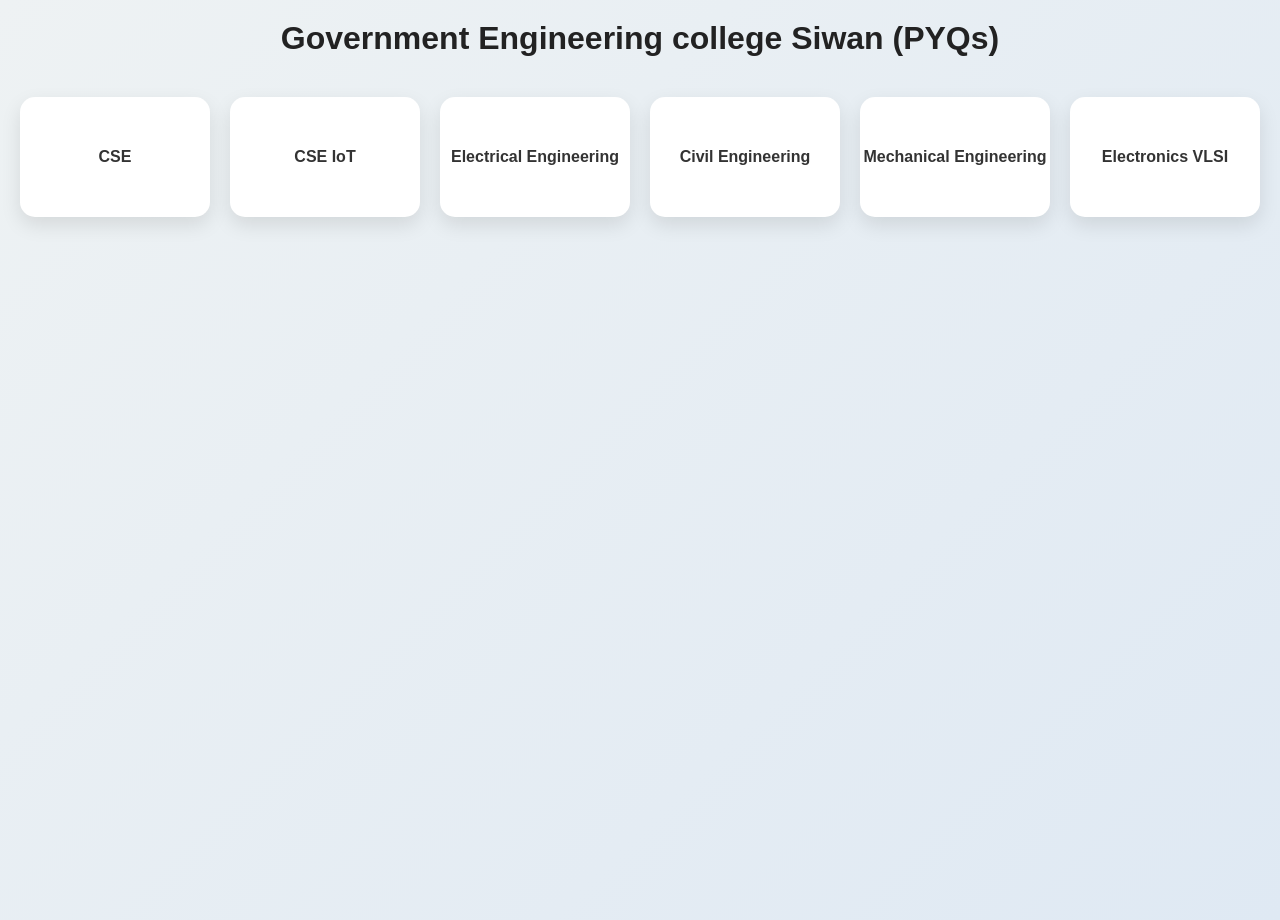
==== index.html @ 0ffdefd5 "first upload" ====
<!DOCTYPE html>
<html lang="en">
<head>
  <meta charset="UTF-8">
  <title>BEU PYQs</title>
  <link rel="stylesheet" href="style.css">
</head>
<body>

  <h1>Government Engineering college Siwan (PYQs)</h1>

  <div class="container">
   <a href="branch.html?branch=cse" class="card"><span>CSE</span></a>
   <a href="branch.html?branch=cse-iot" class="card"><span>CSE IoT</span></a>
   <a href="branch.html?branch=ee" class="card"><span>Electrical Engineering</span></a>
   <a href="branch.html?branch=ce" class="card"><span>Civil Engineering</span></a>
   <a href="branch.html?branch=me" class="card"><span>Mechanical Engineering</span></a>
   <a href="branch.html?branch=vlsi" class="card"><span>Electronics VLSI</span></a>
  </div>

</body>
</html>
---- style.css ----
/* Reset */
* {
  margin: 0;
  padding: 0;
  box-sizing: border-box;
  font-family: "Poppins", Arial, sans-serif;
}

/* Body */
body {
  background: linear-gradient(135deg, #eef2f3, #dfe9f3);
  color: #333;
  min-height: 100vh;
}

/* Header */
h1, h2 {
  text-align: center;
  margin: 20px 0;
  color: #222;
}

/* Container */
.container {
  display: grid;
  grid-template-columns: repeat(auto-fit, minmax(180px, 1fr));
  gap: 20px;
  padding: 20px;
}

/* Card Design */
.card {
  display: flex;
  align-items: center;
  justify-content: center;
  height: 120px;
  text-decoration: none;
  color: #333;
  background: #ffffff;
  border-radius: 15px;
  font-weight: 600;
  font-size: 16px;
  box-shadow: 0 8px 20px rgba(0,0,0,0.1);
  transition: none;
  position: relative;
  overflow: hidden;
}

/* Gradient Hover Effect */
.card::before {
  content: "";
  position: absolute;
  width: 100%;
  height: 100%;
  background: linear-gradient(135deg, #007BFF, #00c6ff);
  top: 0;
  left: -100%;
  transition: 0.4s;
  z-index: 0;
}

.card:hover::before {
  left: 0;
}

 .card:hover {
  background: linear-gradient(135deg, #007BFF, #00c6ff);
  color: white;
  transform: translateY(-8px) scale(1.03);
}

/* Text stays above gradient */
.card span {
  position: relative;
  z-index: 1;
}

/* Paper list */
ul {
  max-width: 600px;
  margin: 20px auto;
  padding: 0;
}

/* Paper item */
li {
  list-style: none;
  margin: 10px 0;
}

/* Download links */
li a {
  display: block;
  padding: 12px;
  background: #ffffff;
  border-radius: 8px;
  text-decoration: none;
  color: #007BFF;
  font-weight: 500;
  box-shadow: 0 5px 10px rgba(0,0,0,0.08);
  transition: 0.3s;
}

li a:hover {
  background: #007BFF;
  color: white;
  transform: scale(1.02);
}

/* Button style (optional future use) */
button {
  padding: 10px 20px;
  border: none;
  background: linear-gradient(135deg, #007BFF, #00c6ff);
  color: white;
  border-radius: 8px;
  cursor: pointer;
  transition: 0.3s;
}

button:hover {
  transform: scale(1.05);
}

/* Mobile Responsive */
@media (max-width: 600px) {
  .card {
    height: 100px;
    font-size: 14px;
  }
}
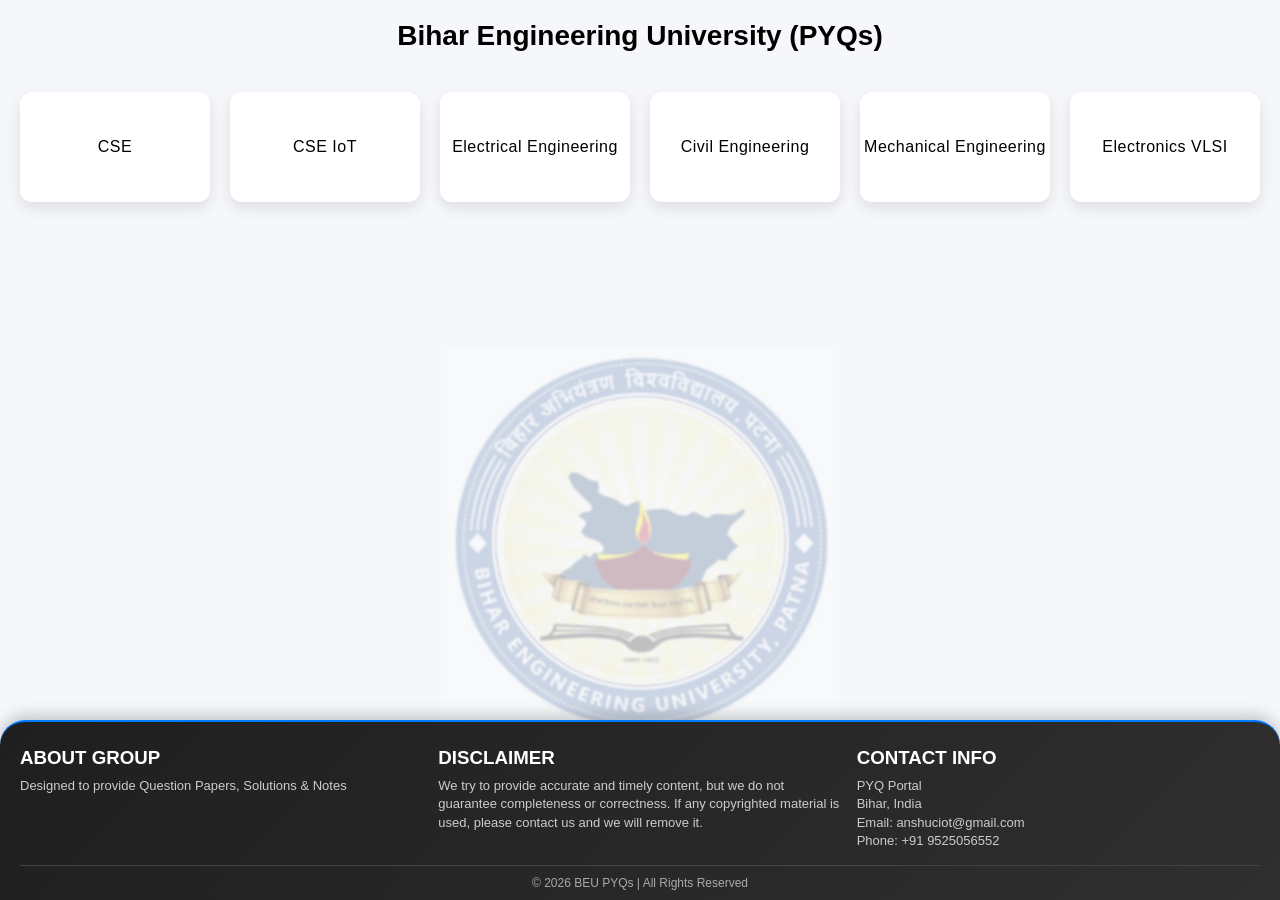
==== commit a952bfc6: "night fight chance" ====
--- a/index.html
+++ b/index.html
@@ -7,16 +7,53 @@
 </head>
 <body>
 
-  <h1>Government Engineering college Siwan (PYQs)</h1>
+  <h1>Bihar Engineering University (PYQs)</h1>
 
   <div class="container">
-   <a href="branch.html?branch=cse" class="card"><span>CSE</span></a>
-   <a href="branch.html?branch=cse-iot" class="card"><span>CSE IoT</span></a>
-   <a href="branch.html?branch=ee" class="card"><span>Electrical Engineering</span></a>
-   <a href="branch.html?branch=ce" class="card"><span>Civil Engineering</span></a>
-   <a href="branch.html?branch=me" class="card"><span>Mechanical Engineering</span></a>
-   <a href="branch.html?branch=vlsi" class="card"><span>Electronics VLSI</span></a>
+    <a href="branch.html?branch=cse" class="card"><span>CSE</span></a>
+    <a href="branch.html?branch=cse-iot" class="card"><span>CSE IoT</span></a>
+    <a href="branch.html?branch=ee" class="card"><span>Electrical Engineering</span></a>
+    <a href="branch.html?branch=ce" class="card"><span>Civil Engineering</span></a>
+    <a href="branch.html?branch=me" class="card"><span>Mechanical Engineering</span></a>
+    <a href="branch.html?branch=vlsi" class="card"><span>Electronics VLSI</span></a>
   </div>
+
+  <footer class="footer">
+
+    <div class="footer-container">
+
+      <!-- About -->
+      <div class="footer-box">
+        <h3>ABOUT GROUP</h3>
+        <p>Designed to provide Question Papers, Solutions & Notes</p>
+      </div> <!-- ✅ FIXED -->
+
+      <!-- Disclaimer -->
+      <div class="footer-box">
+        <h3>DISCLAIMER</h3>
+        <p>
+          We try to provide accurate and timely content, but we do not guarantee
+          completeness or correctness. If any copyrighted material is used,
+          please contact us and we will remove it.
+        </p>
+      </div>
+
+      <!-- Contact -->
+      <div class="footer-box">
+        <h3>CONTACT INFO</h3>
+        <p>PYQ Portal</p>
+        <p>Bihar, India</p>
+        <p>Email: anshuciot@gmail.com</p>
+        <p>Phone: +91 9525056552</p>
+      </div>
+
+    </div>
+
+    <p class="footer-bottom">
+      © 2026 BEU PYQs | All Rights Reserved
+    </p>
+
+  </footer>
 
 </body>
 </html>
--- a/style.css
+++ b/style.css
@@ -1,131 +1,215 @@
-/* Reset */
+/* ===============================
+   BASIC RESET
+   Sab browsers ka default margin/padding remove karte hain
+================================ */
 * {
   margin: 0;
   padding: 0;
-  box-sizing: border-box;
-  font-family: "Poppins", Arial, sans-serif;
-}
-
-/* Body */
+  box-sizing: border-box; /* width + padding properly handle hota hai */
+  font-family: Arial, sans-serif; /* simple readable font */
+}
+
+/* ===============================
+   FULL PAGE HEIGHT
+   Page ko full screen height dene ke liye
+================================ */
+html, body {
+  height: 100%;
+}
+
+/* ===============================
+   BODY LAYOUT
+   Flex use kiya hai taki footer always bottom me rahe
+================================ */
 body {
-  background: linear-gradient(135deg, #eef2f3, #dfe9f3);
-  color: #333;
-  min-height: 100vh;
-}
-
-/* Header */
-h1, h2 {
+  background: #f5f7fa; /* light background */
+  display: flex;
+  flex-direction: column; /* elements vertical line me */
+}
+
+/* ===============================
+   WATERMARK LOGO
+   Background me logo show karne ke liye
+================================ */
+body::before {
+  content: "";
+  position: fixed; /* screen pe fix rahe */
+  top: 60%; /* thoda neeche */
+  left: 50%;
+  width: 400px;
+  height: 400px;
+  background: url("logo.png") no-repeat center;
+  background-size: contain;
+  opacity: 0.25; /* halka visible */
+  filter: blur(1px); /* smooth effect */
+  transform: translate(-50%, -50%);
+  z-index: 0; /* sabse neeche */
+}
+
+/* ===============================
+   CONTENT KO WATERMARK KE UPAR RAKHNA
+================================ */
+body > * {
+  position: relative;
+  z-index: 1;
+}
+
+/* ===============================
+   HEADINGS
+================================ */
+h1 {
+  text-align: center; /* center align */
+  margin: 20px;
+  font-size: 28px;
+  font-weight: 600;
+}
+
+h2 {
   text-align: center;
-  margin: 20px 0;
-  color: #222;
-}
-
-/* Container */
+  margin: 15px;
+}
+
+/* ===============================
+   MAIN CONTAINER (CARDS GRID)
+================================ */
 .container {
   display: grid;
-  grid-template-columns: repeat(auto-fit, minmax(180px, 1fr));
-  gap: 20px;
+  grid-template-columns: repeat(auto-fit, minmax(160px, 1fr));
+  /* auto-fit = screen ke hisaab se adjust */
+  
+  gap: 20px; /* cards ke beech gap */
   padding: 20px;
-}
-
-/* Card Design */
+
+  flex: 1; 
+  /* IMPORTANT:
+     ye container ko grow karta hai
+     jisse footer automatically neeche push hota hai */
+}
+
+/* ===============================
+   CARD DESIGN
+================================ */
 .card {
   display: flex;
+  justify-content: center;
   align-items: center;
-  justify-content: center;
-  height: 120px;
+
+  height: 110px;
+  background: white;
+  border-radius: 12px;
+
   text-decoration: none;
-  color: #333;
-  background: #ffffff;
-  border-radius: 15px;
-  font-weight: 600;
-  font-size: 16px;
-  box-shadow: 0 8px 20px rgba(0,0,0,0.1);
-  transition: none;
-  position: relative;
-  overflow: hidden;
-}
-
-/* Gradient Hover Effect */
-.card::before {
-  content: "";
-  position: absolute;
-  width: 100%;
-  height: 100%;
-  background: linear-gradient(135deg, #007BFF, #00c6ff);
-  top: 0;
-  left: -100%;
-  transition: 0.4s;
-  z-index: 0;
-}
-
-.card:hover::before {
-  left: 0;
-}
-
- .card:hover {
+  color: black;
+
+  font-weight: 500;
+  letter-spacing: 0.5px;
+
+  box-shadow: 0 6px 15px rgba(0,0,0,0.1);
+
+  transition: 0.3s; /* smooth hover effect */
+}
+
+/* ===============================
+   CARD HOVER EFFECT
+================================ */
+.card:hover {
   background: linear-gradient(135deg, #007BFF, #00c6ff);
   color: white;
-  transform: translateY(-8px) scale(1.03);
-}
-
-/* Text stays above gradient */
-.card span {
-  position: relative;
-  z-index: 1;
-}
-
-/* Paper list */
+  transform: translateY(-6px); /* thoda upar uthta hai */
+}
+
+/* ===============================
+   LIST (PDF LINKS PAGE)
+================================ */
 ul {
-  max-width: 600px;
+  max-width: 500px;
   margin: 20px auto;
-  padding: 0;
-}
-
-/* Paper item */
+}
+
 li {
-  list-style: none;
+  list-style: none; /* bullet remove */
   margin: 10px 0;
 }
 
-/* Download links */
+/* link box */
 li a {
   display: block;
-  padding: 12px;
-  background: #ffffff;
-  border-radius: 8px;
+  padding: 10px;
+  background: white;
+  border-radius: 6px;
   text-decoration: none;
   color: #007BFF;
-  font-weight: 500;
-  box-shadow: 0 5px 10px rgba(0,0,0,0.08);
+  border: 1px solid #ddd;
   transition: 0.3s;
 }
 
+/* hover effect */
 li a:hover {
   background: #007BFF;
   color: white;
-  transform: scale(1.02);
-}
-
-/* Button style (optional future use) */
-button {
-  padding: 10px 20px;
-  border: none;
-  background: linear-gradient(135deg, #007BFF, #00c6ff);
+}
+
+/* ===============================
+   FOOTER SECTION
+================================ */
+.footer {
+  background: linear-gradient(135deg, #1f1f1f, #2f2f2f);
+  /* dark gradient look */
+
+  color: #ccc;
+
+  padding: 25px 20px 10px; /* compact size */
+  margin-top: 60px; /* upar space taki logo dikhe */
+
+  border-top: 2px solid #007BFF;
+
+  border-top-left-radius: 25px;
+  border-top-right-radius: 25px;
+  /* curved top design */
+
+  box-shadow: 0 -5px 15px rgba(0,0,0,0.2);
+}
+
+/* footer ke andar 3 columns */
+.footer-container {
+  display: grid;
+  grid-template-columns: repeat(auto-fit, minmax(200px, 1fr));
+  gap: 15px;
+}
+
+/* headings */
+.footer-box h3 {
   color: white;
-  border-radius: 8px;
-  cursor: pointer;
-  transition: 0.3s;
-}
-
-button:hover {
-  transform: scale(1.05);
-}
-
-/* Mobile Responsive */
+  margin-bottom: 8px;
+}
+
+/* text */
+.footer-box p {
+  font-size: 13px;
+  line-height: 1.4;
+}
+
+/* bottom copyright */
+.footer-bottom {
+  text-align: center;
+  margin-top: 15px;
+  font-size: 12px;
+  color: #aaa;
+
+  border-top: 1px solid #444;
+  padding-top: 10px;
+}
+
+/* ===============================
+   MOBILE RESPONSIVE
+================================ */
 @media (max-width: 600px) {
   .card {
-    height: 100px;
+    height: 90px;
     font-size: 14px;
   }
+
+  h1 {
+    font-size: 22px;
+  }
 }
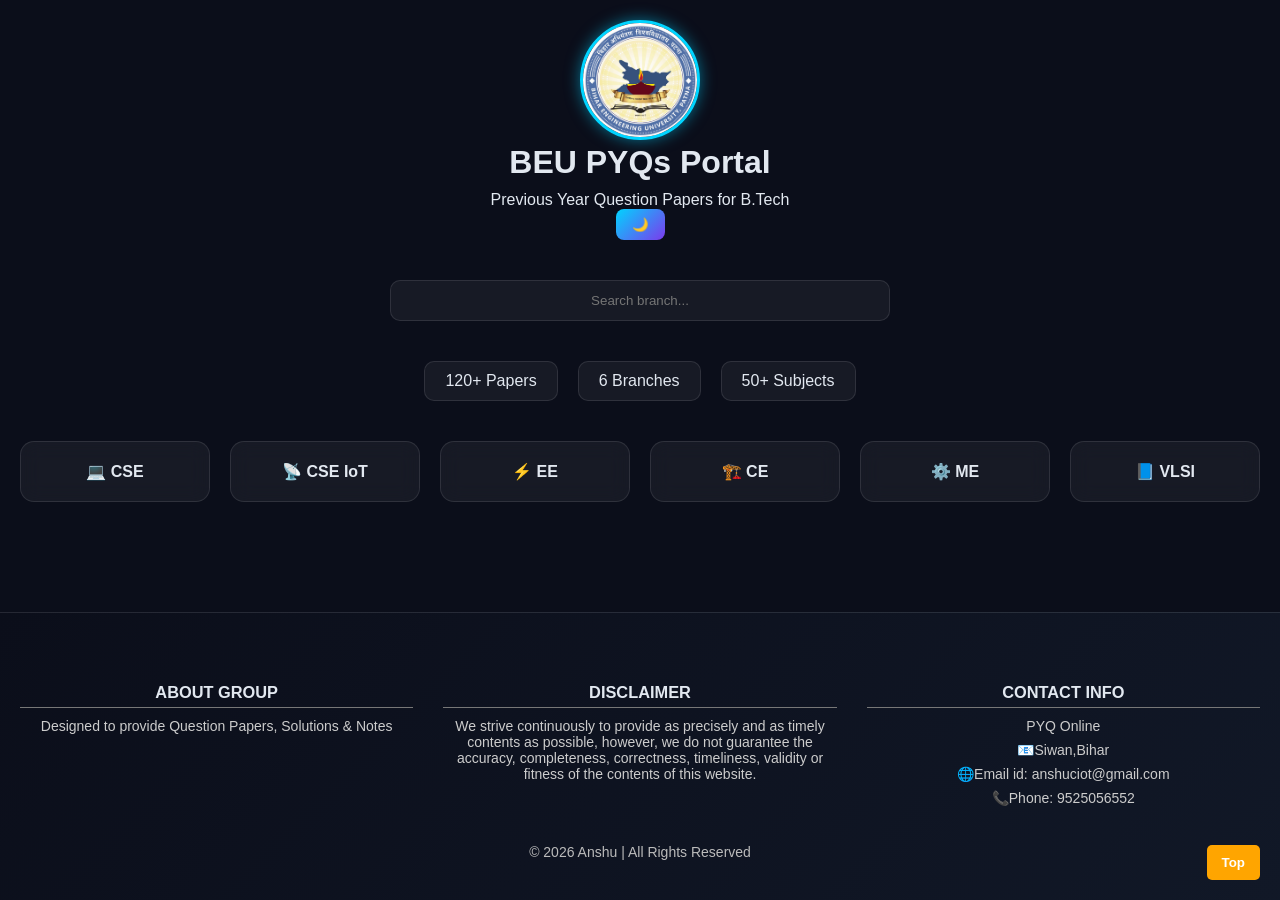
==== commit c2245d31: "palak ka css copy karne je baad" ====
--- a/index.html
+++ b/index.html
@@ -7,53 +7,85 @@
 </head>
 <body>
 
-  <h1>Bihar Engineering University (PYQs)</h1>
+<header>
+  <img src="logo.png" class="logo">
+  <h1>BEU PYQs Portal</h1>
+  <p>Previous Year Question Papers for B.Tech</p>
+  <button onclick="toggleMode()">🌙</button>
+</header>
 
-  <div class="container">
-    <a href="branch.html?branch=cse" class="card"><span>CSE</span></a>
-    <a href="branch.html?branch=cse-iot" class="card"><span>CSE IoT</span></a>
-    <a href="branch.html?branch=ee" class="card"><span>Electrical Engineering</span></a>
-    <a href="branch.html?branch=ce" class="card"><span>Civil Engineering</span></a>
-    <a href="branch.html?branch=me" class="card"><span>Mechanical Engineering</span></a>
-    <a href="branch.html?branch=vlsi" class="card"><span>Electronics VLSI</span></a>
+<input type="text" id="searchBox" placeholder="Search branch...">
+
+<div class="stats">
+  <div>120+ Papers</div>
+  <div>6 Branches</div>
+  <div>50+ Subjects</div>
+</div>
+
+<div class="container" id="branchContainer">
+  <a href="branch.html?branch=cse" class="card"><span>💻 CSE</span></a>
+  <a href="branch.html?branch=cse-iot" class="card"><span>📡 CSE IoT</span></a>
+  <a href="branch.html?branch=ee" class="card"><span>⚡ EE</span></a>
+  <a href="branch.html?branch=ce" class="card"><span>🏗️ CE</span></a>
+  <a href="branch.html?branch=me" class="card"><span>⚙️ ME</span></a>
+  <a href="branch.html?branch=vlsi" class="card"><span>📘 VLSI</span></a>
+</div>
+
+<footer class="footer">
+  <div class="footer-container">
+
+    <div class="footer-box">
+      <h3>ABOUT GROUP</h3>
+      <p>Designed to provide Question Papers, Solutions & Notes</p>
+    </div>
+
+    <div class="footer-box">
+      <h3>DISCLAIMER</h3>
+      <p>
+        We strive continuously to provide as precisely and as timely contents as possible, however, we do not guarantee the accuracy, completeness, correctness, timeliness, validity or fitness of the contents of this website.
+      </p>
+    </div>
+
+    <div class="footer-box">
+      <h3>CONTACT INFO</h3>
+      <p>PYQ Online</p>
+      <p>📧Siwan,Bihar</p>
+      <p>🌐Email id: anshuciot@gmail.com</p>
+      <p>📞Phone: 9525056552</p>
+    </div>
+
   </div>
 
-  <footer class="footer">
+  <div class="footer-bottom">
+    <p>© 2026 Anshu | All Rights Reserved</p>
+  </div>
 
-    <div class="footer-container">
+  <button onclick="scrollToTop()" id="topBtn">Top</button>
+</footer>
 
-      <!-- About -->
-      <div class="footer-box">
-        <h3>ABOUT GROUP</h3>
-        <p>Designed to provide Question Papers, Solutions & Notes</p>
-      </div> <!-- ✅ FIXED -->
+<script>
+function toggleMode() {
+  document.body.classList.toggle("dark");
+}
 
-      <!-- Disclaimer -->
-      <div class="footer-box">
-        <h3>DISCLAIMER</h3>
-        <p>
-          We try to provide accurate and timely content, but we do not guarantee
-          completeness or correctness. If any copyrighted material is used,
-          please contact us and we will remove it.
-        </p>
-      </div>
+// Search filter
+document.getElementById("searchBox").addEventListener("keyup", function() {
+  let filter = this.value.toLowerCase();
+  let cards = document.querySelectorAll(".card");
 
-      <!-- Contact -->
-      <div class="footer-box">
-        <h3>CONTACT INFO</h3>
-        <p>PYQ Portal</p>
-        <p>Bihar, India</p>
-        <p>Email: anshuciot@gmail.com</p>
-        <p>Phone: +91 9525056552</p>
-      </div>
+  cards.forEach(card => {
+    let text = card.innerText.toLowerCase();
+    card.style.display = text.includes(filter) ? "flex" : "none";
+  });
+});
 
-    </div>
-
-    <p class="footer-bottom">
-      © 2026 BEU PYQs | All Rights Reserved
-    </p>
-
-  </footer>
+function scrollToTop() {
+  window.scrollTo({
+    top: 0,
+    behavior: "smooth"
+  });
+}
+</script>
 
 </body>
 </html>
--- a/style.css
+++ b/style.css
@@ -1,215 +1,308 @@
 /* ===============================
-   BASIC RESET
-   Sab browsers ka default margin/padding remove karte hain
+   ROOT VARIABLES (DEFAULT = DARK)
+================================ */
+:root {
+  --bg: #0b0e1a;
+  --bg2: #111827;
+  --card-bg: rgba(255,255,255,0.05);
+  --border: rgba(255,255,255,0.1);
+
+  --text: #e2e8f0;
+  --muted: #94a3b8;
+
+  --accent: #00d4ff;
+  --accent2: #7c3aed;
+}
+
+/* ===============================
+   LIGHT MODE
+================================ */
+body.light {
+  --bg: #f0f4ff;
+  --bg2: #e8edf8;
+  --card-bg: rgba(255,255,255,0.85);
+  --border: rgba(0,0,0,0.1);
+
+  --text: #1e293b;
+  --muted: #64748b;
+}
+
+/* ===============================
+   RESET
 ================================ */
 * {
   margin: 0;
   padding: 0;
-  box-sizing: border-box; /* width + padding properly handle hota hai */
-  font-family: Arial, sans-serif; /* simple readable font */
-}
-
-/* ===============================
-   FULL PAGE HEIGHT
-   Page ko full screen height dene ke liye
-================================ */
-html, body {
-  height: 100%;
-}
-
-/* ===============================
-   BODY LAYOUT
-   Flex use kiya hai taki footer always bottom me rahe
+  box-sizing: border-box;
+  font-family: Arial, sans-serif;
+}
+
+/* ===============================
+   BODY
 ================================ */
 body {
-  background: #f5f7fa; /* light background */
+  background: var(--bg);
+  color: var(--text);
+  min-height: 100vh;
+
   display: flex;
-  flex-direction: column; /* elements vertical line me */
-}
-
-/* ===============================
-   WATERMARK LOGO
-   Background me logo show karne ke liye
-================================ */
-body::before {
-  content: "";
-  position: fixed; /* screen pe fix rahe */
-  top: 60%; /* thoda neeche */
-  left: 50%;
-  width: 400px;
-  height: 400px;
-  background: url("logo.png") no-repeat center;
-  background-size: contain;
-  opacity: 0.25; /* halka visible */
-  filter: blur(1px); /* smooth effect */
-  transform: translate(-50%, -50%);
-  z-index: 0; /* sabse neeche */
-}
-
-/* ===============================
-   CONTENT KO WATERMARK KE UPAR RAKHNA
-================================ */
-body > * {
-  position: relative;
-  z-index: 1;
-}
-
-/* ===============================
-   HEADINGS
-================================ */
-h1 {
-  text-align: center; /* center align */
-  margin: 20px;
-  font-size: 28px;
-  font-weight: 600;
-}
-
-h2 {
-  text-align: center;
-  margin: 15px;
-}
-
-/* ===============================
-   MAIN CONTAINER (CARDS GRID)
+  flex-direction: column;
+
+  transition: background 0.3s ease, color 0.3s ease;
+}
+
+/* ===============================
+   HEADER
+================================ */
+header {
+  text-align: center;
+  padding: 20px;
+}
+
+header h1,
+header h2 {
+  margin-bottom: 10px;
+}
+
+/* ===============================
+   BUTTON
+================================ */
+button {
+  padding: 8px 16px;
+  border-radius: 8px;
+  border: none;
+  cursor: pointer;
+  font-weight: bold;
+  background: linear-gradient(135deg, var(--accent), var(--accent2));
+  color: white;
+  transition: transform 0.2s ease, opacity 0.2s ease;
+}
+
+button:hover {
+  transform: scale(1.05);
+  opacity: 0.9;
+}
+
+/* ===============================
+   CONTAINER GRID
 ================================ */
 .container {
   display: grid;
-  grid-template-columns: repeat(auto-fit, minmax(160px, 1fr));
-  /* auto-fit = screen ke hisaab se adjust */
-  
-  gap: 20px; /* cards ke beech gap */
+  grid-template-columns: repeat(auto-fit, minmax(180px, 1fr));
+  gap: 20px;
   padding: 20px;
-
-  flex: 1; 
-  /* IMPORTANT:
-     ye container ko grow karta hai
-     jisse footer automatically neeche push hota hai */
-}
-
-/* ===============================
-   CARD DESIGN
+}
+
+/* ===============================
+   CARD DESIGN (GLASS + GLOW)
 ================================ */
 .card {
+  background: var(--card-bg);
+  border: 1px solid var(--border);
+  border-radius: 14px;
+  padding: 20px;
+  text-align: center;
+  font-weight: bold;
+  text-decoration: none;
+  color: var(--text);
+
+  backdrop-filter: blur(10px);
+  transition: all 0.3s ease;
+}
+
+/* Hover effect */
+.card:hover {
+  transform: translateY(-5px);
+  border-color: var(--accent);
+  box-shadow: 0 0 20px rgba(0, 212, 255, 0.3);
+}
+
+/* ===============================
+   PAPER LIST
+================================ */
+ul {
+  max-width: 600px;
+  margin: 20px auto;
+  padding: 0;
+}
+
+li {
+  list-style: none;
+  margin: 10px 0;
+}
+
+li a {
+  display: block;
+  padding: 12px;
+  background: var(--card-bg);
+  border: 1px solid var(--border);
+  border-radius: 8px;
+  text-decoration: none;
+  color: var(--accent);
+  transition: all 0.3s ease;
+}
+
+li a:hover {
+  background: linear-gradient(135deg, var(--accent), var(--accent2));
+  color: white;
+}
+
+/* ===============================
+   FILE INPUT
+================================ */
+input[type="file"] {
+  display: block;
+  margin: 15px auto;
+  color: var(--text);
+}
+
+/* ===============================
+   FOOTER
+================================ */
+footer {
+  margin-top: auto;
+  text-align: center;
+  padding: 15px;
+  background: var(--bg2);
+  color: var(--muted);
+  font-size: 14px;
+}
+
+/* ===============================
+   MOBILE
+================================ */
+@media (max-width: 600px) {
+  .card {
+    font-size: 14px;
+  }
+}
+
+/* ===============================
+   FIX SEARCH BAR
+================================ */
+#searchBox {
+  display: block;
+  margin: 20px auto;
+  padding: 12px;
+  width: 60%;
+  max-width: 500px;
+  border-radius: 10px;
+  border: 1px solid var(--border);
+  background: var(--card-bg);
+  color: var(--text);
+  text-align: center;
+}
+
+/* ===============================
+   FIX STATS
+================================ */
+.stats {
   display: flex;
   justify-content: center;
-  align-items: center;
-
-  height: 110px;
-  background: white;
-  border-radius: 12px;
-
-  text-decoration: none;
-  color: black;
-
-  font-weight: 500;
-  letter-spacing: 0.5px;
-
-  box-shadow: 0 6px 15px rgba(0,0,0,0.1);
-
-  transition: 0.3s; /* smooth hover effect */
-}
-
-/* ===============================
-   CARD HOVER EFFECT
-================================ */
-.card:hover {
-  background: linear-gradient(135deg, #007BFF, #00c6ff);
-  color: white;
-  transform: translateY(-6px); /* thoda upar uthta hai */
-}
-
-/* ===============================
-   LIST (PDF LINKS PAGE)
-================================ */
-ul {
-  max-width: 500px;
-  margin: 20px auto;
-}
-
-li {
-  list-style: none; /* bullet remove */
-  margin: 10px 0;
-}
-
-/* link box */
+  gap: 20px;
+  margin: 20px 0;
+}
+
+.stats div {
+  background: var(--card-bg);
+  border: 1px solid var(--border);
+  padding: 10px 20px;
+  border-radius: 10px;
+}
+
+/* ===============================
+   FIX LOGO SIZE
+================================ */
+.logo {
+  width: 120px;
+  height: 120px;
+  border-radius: 50%;
+  object-fit: cover;
+  border: 3px solid #00d4ff;
+  box-shadow: 0 0 15px rgba(0,212,255,0.5);
+}
+
+/* ===============================
+   HEADER SPACING
+================================ */
+header {
+  text-align: center;
+  padding: 20px;
+}
+
+/* Improve heading spacing */
+h3 {
+  text-align: center;
+  margin-top: 30px;
+}
+
+/* Smooth hover effect for paper links */
 li a {
-  display: block;
-  padding: 10px;
-  background: white;
-  border-radius: 6px;
-  text-decoration: none;
-  color: #007BFF;
-  border: 1px solid #ddd;
-  transition: 0.3s;
-}
-
-/* hover effect */
+  transform: scale(1);
+  transition: transform 0.2s ease;
+}
+
 li a:hover {
-  background: #007BFF;
-  color: white;
-}
-
-/* ===============================
-   FOOTER SECTION
+  transform: scale(1.03);
+}
+
+footer {
+  margin-top: auto;
+}
+
+/* ===============================
+   FOOTER DESIGN
 ================================ */
 .footer {
-  background: linear-gradient(135deg, #1f1f1f, #2f2f2f);
-  /* dark gradient look */
-
-  color: #ccc;
-
-  padding: 25px 20px 10px; /* compact size */
-  margin-top: 60px; /* upar space taki logo dikhe */
-
-  border-top: 2px solid #007BFF;
-
-  border-top-left-radius: 25px;
-  border-top-right-radius: 25px;
-  /* curved top design */
-
-  box-shadow: 0 -5px 15px rgba(0,0,0,0.2);
-}
-
-/* footer ke andar 3 columns */
+  background: linear-gradient(135deg, #0b0e1a, #111827);
+  color: var(--text);
+  padding: 40px 20px;
+  position: relative;
+  border-top: 1px solid rgba(255,255,255,0.1);
+}
+/* Grid layout */
 .footer-container {
   display: grid;
-  grid-template-columns: repeat(auto-fit, minmax(200px, 1fr));
-  gap: 15px;
-}
-
-/* headings */
+  grid-template-columns: repeat(auto-fit, minmax(250px, 1fr));
+  gap: 30px;
+}
+
+/* Section titles */
 .footer-box h3 {
+  margin-bottom: 10px;
+  border-bottom: 1px solid #777;
+  padding-bottom: 5px;
+}
+
+/* Text */
+.footer-box p {
+  font-size: 14px;
+  margin: 8px 0;
+  color: #ccc;
+}
+
+/* Bottom text */
+.footer-bottom {
+  text-align: center;
+  margin-top: 30px;
+  font-size: 14px;
+  color: #bbb;
+}
+
+/* Top button */
+#topBtn {
+  position: absolute;
+  right: 20px;
+  bottom: 20px;
+  background: orange;
+  border: none;
+  padding: 10px 15px;
+  border-radius: 5px;
+  cursor: pointer;
   color: white;
-  margin-bottom: 8px;
-}
-
-/* text */
-.footer-box p {
-  font-size: 13px;
-  line-height: 1.4;
-}
-
-/* bottom copyright */
-.footer-bottom {
-  text-align: center;
-  margin-top: 15px;
-  font-size: 12px;
-  color: #aaa;
-
-  border-top: 1px solid #444;
-  padding-top: 10px;
-}
-
-/* ===============================
-   MOBILE RESPONSIVE
-================================ */
-@media (max-width: 600px) {
-  .card {
-    height: 90px;
-    font-size: 14px;
-  }
-
-  h1 {
-    font-size: 22px;
-  }
+  font-weight: bold;
+}
+
+#topBtn:hover {
+  opacity: 0.8;
 }
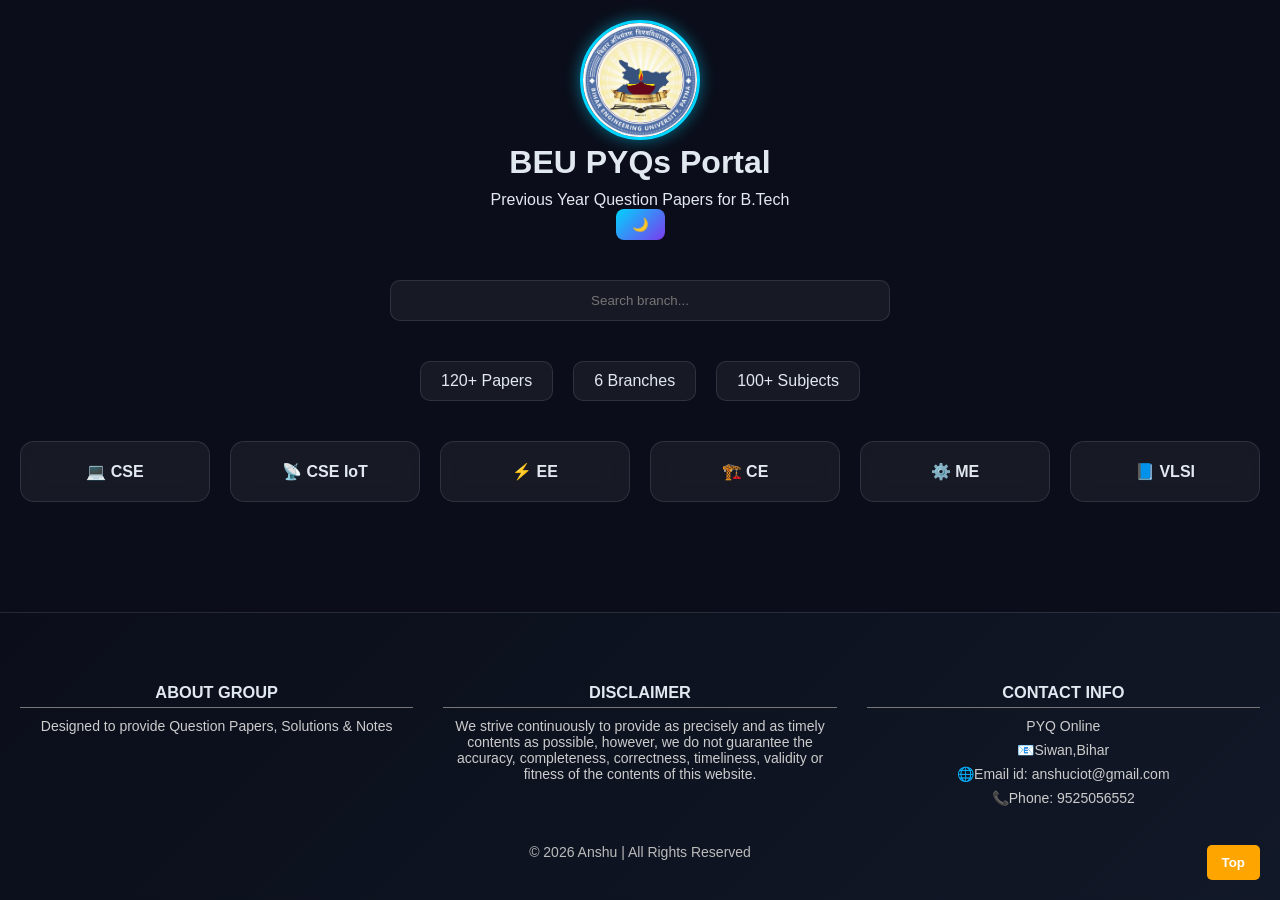
==== commit c3834576: "uv change" ====
--- a/index.html
+++ b/index.html
@@ -19,7 +19,7 @@
 <div class="stats">
   <div>120+ Papers</div>
   <div>6 Branches</div>
-  <div>50+ Subjects</div>
+  <div>100+ Subjects</div>
 </div>
 
 <div class="container" id="branchContainer">
